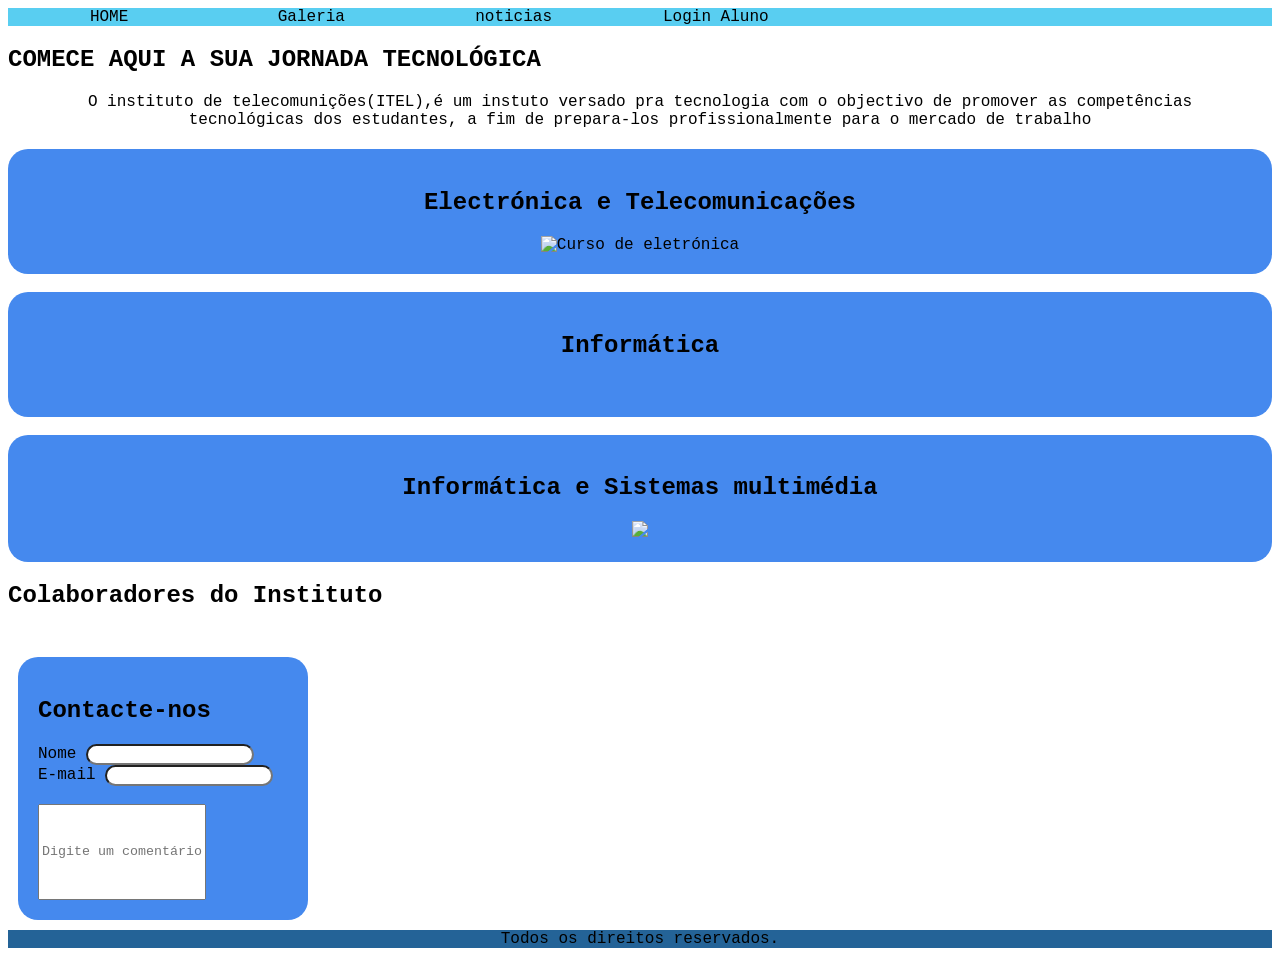
==== index.html @ e7331a4b "Os arquivos do site" ====
<!DOCTYPE html>
<html lang="pt-br">
<head>
    <meta charset="UTF-8">
    <meta name="viewport" content="width=device-width, initial-scale=1.0">
    <link rel="stylesheet" href="style.css">
    <title>Itel</title>
</head>
<body>
    <nav id="navbar">
            <a href="index.html">HOME</a>
            <a href="Galeria.html">Galeria</a>
            <a href="noticias.html">noticias</a>
            <a href="loginAluno.html">Login Aluno</a>
        <img src="img/oficial.png" alt="" class="logo">
    </nav>
    <section>
        <h1>COMECE AQUI A SUA JORNADA TECNOLÓGICA</h1>

        <p>O instituto de telecomunições(ITEL),é um instuto versado pra tecnologia com o objectivo de promover as competências tecnológicas dos estudantes, a fim de prepara-los profissionalmente para o mercado de trabalho </p>
    </section>
    <section>
        <div class="curso">
            <h2>Electrónica e Telecomunicações</h2>
            <img src="img/electronica.png" alt="Curso de eletrónica">

        </div>

        <br>

        <div class="curso">
            <h2>Informática</h2>
            <img src="img/informatica.jpg" alt="">
        </div>

        <br>

        <div class="curso">
                <h2>Informática e Sistemas multimédia</h2>
                <img src="img/multimedia.png">
        </div>
    </section>
    <section>
        <h2>Colaboradores do Instituto </h2>
        <img src="img/fadcom.png" alt="" class="imgc">
        <img src="img/minttics.png" alt="" class="imgc">
        <img src="img/oneway.png" alt="" class="imgc">
        <img src="img/cisco.png" alt="" class="imgc">
        <img src="img/huawei.png" alt="" class="imgc">
        <img src="img/ggpen.png" alt="" class="imgc">
        <img src="img/med.png" alt="" class="imgc">
    </section>
    <section>
        <form class="login">
            <h2>Contacte-nos</h2>
            <label for="name">Nome</label>
            <input type="text" name="Name" id="name" class="chek"><br>
            <label for="mail">E-mail</label>
            <input type="email" name="mail" id="mail" class="chek"><br><br>
            <input type="text" name="textbox" id="textbox" class="chekb" placeholder="Digite um comentário">

            
        </form>

    </section>

    <footer>
        Todos os direitos reservados.
    </footer>

</body>
</html>
---- style.css ----
#navbar{
    background-color: rgb(89, 206, 241);
    margin: 0;
    display: flex;
    flex-direction: row;
    width: 100%;
    align-items:center;
}
*{
    font-family: 'Courier New', Courier, monospace;
}
a{
    text-decoration:none;
    color: black;
    width: 16%;
    text-align: center;
}
ul{
    list-style-type: none;
    display: inline-block;
}
li{
    padding: 5px;
}
.curso{
    background-color: rgb(69, 137, 238);
    display: block;
    text-align: center;
    padding: 20px;
    border-radius:20px ;
}
.imgc{
    width: 150px;
}
.login{
    background-color: rgb(69, 137, 238);
    text-align: left;
    margin: 10px;
    width: 250px;
    padding: 20px;
    border-radius: 20px;

}
.chek{
    border-radius: 30px;
    color: rgb(69, 137, 238);
    text-align: center;
}
.chekb{
    height: 90px;
}
footer{
    background: rgb(36, 99, 151);
    text-align: center;

}
.logo{
    width: 20%;

}
p{
    text-align: center;
    margin: 20px 70px 20px 70px ;
}
.imge{
    width: 80%;
}
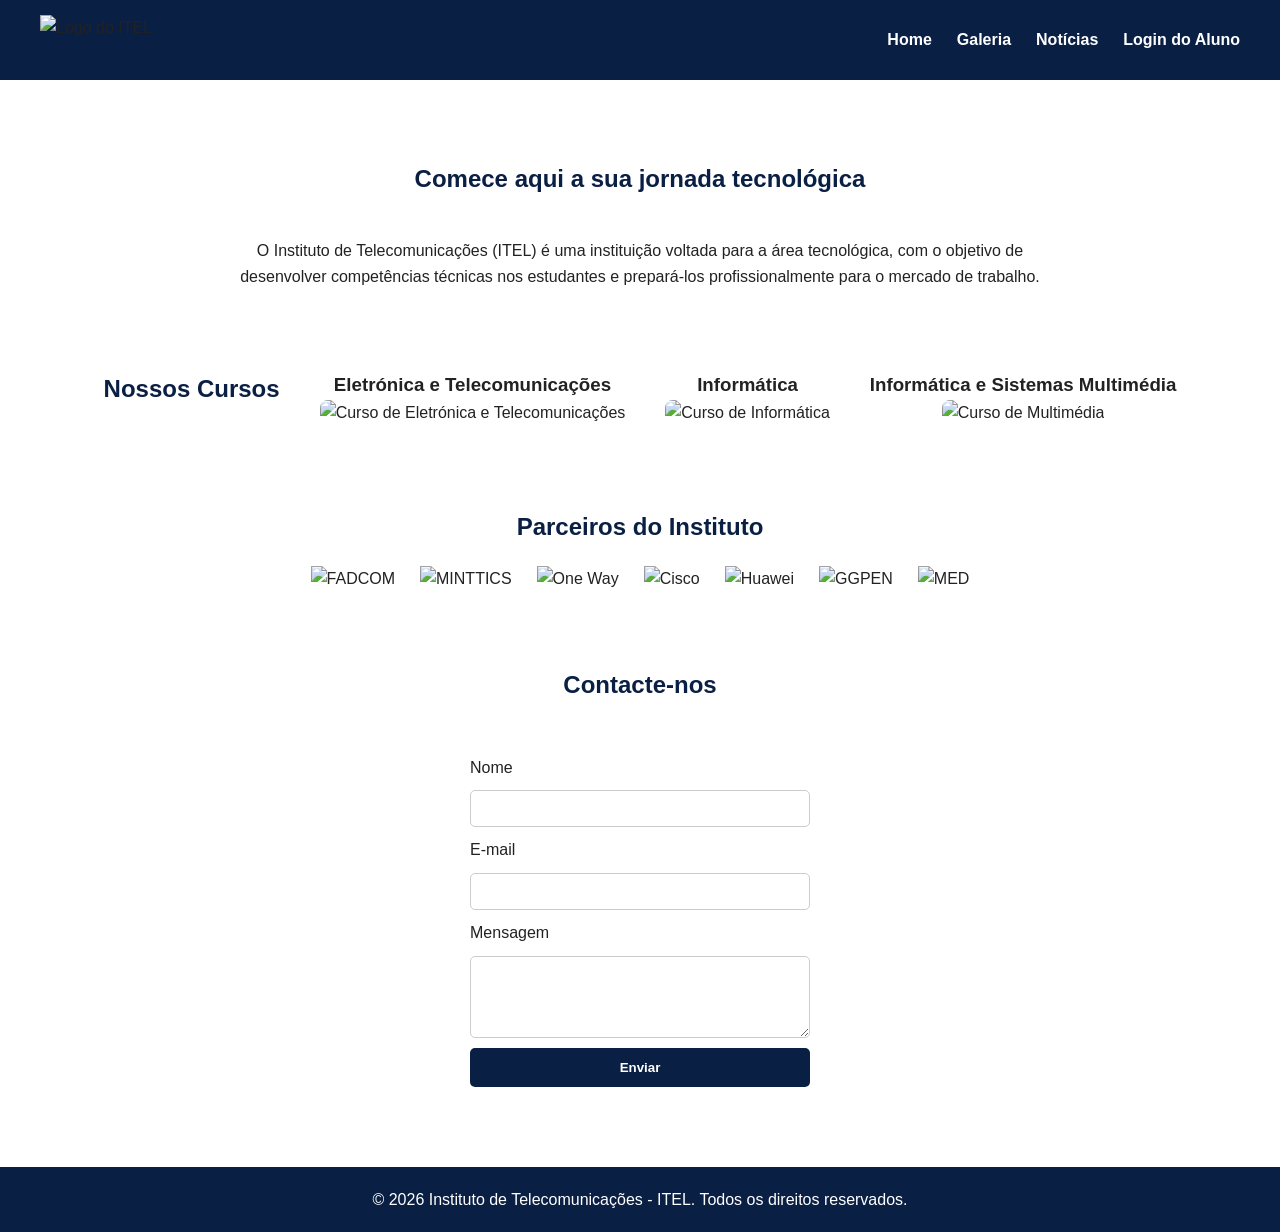
==== commit b7069f4d: "Add files via upload" ====
--- a/index.html
+++ b/index.html
@@ -1,74 +1,113 @@
-<!DOCTYPE html>
-<html lang="pt-br">
-<head>
-    <meta charset="UTF-8">
-    <meta name="viewport" content="width=device-width, initial-scale=1.0">
-    <link rel="stylesheet" href="style.css">
-    <title>Itel</title>
-</head>
-<body>
-    <nav id="navbar">
-            <a href="index.html">HOME</a>
-            <a href="Galeria.html">Galeria</a>
-            <a href="noticias.html">noticias</a>
-            <a href="loginAluno.html">Login Aluno</a>
-        <img src="img/oficial.png" alt="" class="logo">
-    </nav>
-    <section>
-        <h1>COMECE AQUI A SUA JORNADA TECNOLÓGICA</h1>
-
-        <p>O instituto de telecomunições(ITEL),é um instuto versado pra tecnologia com o objectivo de promover as competências tecnológicas dos estudantes, a fim de prepara-los profissionalmente para o mercado de trabalho </p>
-    </section>
-    <section>
-        <div class="curso">
-            <h2>Electrónica e Telecomunicações</h2>
-            <img src="img/electronica.png" alt="Curso de eletrónica">
-
-        </div>
-
-        <br>
-
-        <div class="curso">
-            <h2>Informática</h2>
-            <img src="img/informatica.jpg" alt="">
-        </div>
-
-        <br>
-
-        <div class="curso">
-                <h2>Informática e Sistemas multimédia</h2>
-                <img src="img/multimedia.png">
-        </div>
-    </section>
-    <section>
-        <h2>Colaboradores do Instituto </h2>
-        <img src="img/fadcom.png" alt="" class="imgc">
-        <img src="img/minttics.png" alt="" class="imgc">
-        <img src="img/oneway.png" alt="" class="imgc">
-        <img src="img/cisco.png" alt="" class="imgc">
-        <img src="img/huawei.png" alt="" class="imgc">
-        <img src="img/ggpen.png" alt="" class="imgc">
-        <img src="img/med.png" alt="" class="imgc">
-    </section>
-    <section>
-        <form class="login">
-            <h2>Contacte-nos</h2>
-            <label for="name">Nome</label>
-            <input type="text" name="Name" id="name" class="chek"><br>
-            <label for="mail">E-mail</label>
-            <input type="email" name="mail" id="mail" class="chek"><br><br>
-            <input type="text" name="textbox" id="textbox" class="chekb" placeholder="Digite um comentário">
-
-            
-        </form>
-
-    </section>
-
-    <footer>
-        Todos os direitos reservados.
-    </footer>
-
-</body>
-</html>
-
-
+<!DOCTYPE html>
+<html lang="pt">
+<head>
+    <meta charset="UTF-8">
+    <meta name="viewport" content="width=device-width, initial-scale=1.0">
+    <title>ITEL - Instituto de Telecomunicações</title>
+    <link rel="stylesheet" href="style.css">
+</head>
+
+<body>
+
+<header>
+    <nav id="navbar">
+        <img src="img/oficial.png" alt="Logo do ITEL" class="logo">
+
+        <ul class="menu">
+            <li><a href="index.html">Home</a></li>
+            <li><a href="galeria.html">Galeria</a></li>
+            <li><a href="noticias.html">Notícias</a></li>
+            <li><a href="loginAluno.html">Login do Aluno</a></li>
+        </ul>
+    </nav>
+</header>
+
+
+<main>
+
+<section id="apresentacao">
+    <h1>Comece aqui a sua jornada tecnológica</h1>
+
+    <p>
+        O Instituto de Telecomunicações (ITEL) é uma instituição voltada
+        para a área tecnológica, com o objetivo de desenvolver competências
+        técnicas nos estudantes e prepará-los profissionalmente para o
+        mercado de trabalho.
+    </p>
+</section>
+
+
+<section id="cursos">
+
+    <h2>Nossos Cursos</h2>
+
+    <div class="curso">
+        <h3>Eletrónica e Telecomunicações</h3>
+        <img src="img/electronica.png" alt="Curso de Eletrónica e Telecomunicações">
+    </div>
+
+    <div class="curso">
+        <h3>Informática</h3>
+        <img src="img/informatica.jpg" alt="Curso de Informática">
+    </div>
+
+    <div class="curso">
+        <h3>Informática e Sistemas Multimédia</h3>
+        <img src="img/multimedia.png" alt="Curso de Multimédia">
+    </div>
+
+</section>
+
+
+<section id="parceiros">
+
+    <h2>Parceiros do Instituto</h2>
+
+    <div class="parceiros-logos">
+
+        <img src="img/fadcom.png" alt="FADCOM">
+        <img src="img/minttics.png" alt="MINTTICS">
+        <img src="img/oneway.png" alt="One Way">
+        <img src="img/cisco.png" alt="Cisco">
+        <img src="img/huawei.png" alt="Huawei">
+        <img src="img/ggpen.png" alt="GGPEN">
+        <img src="img/med.png" alt="MED">
+
+    </div>
+
+</section>
+
+
+<section id="contacto">
+
+    <h2>Contacte-nos</h2>
+
+    <form>
+
+        <label for="name">Nome</label>
+        <input type="text" id="name" name="name" required>
+
+        <label for="email">E-mail</label>
+        <input type="email" id="email" name="email" required>
+
+        <label for="mensagem">Mensagem</label>
+        <textarea id="mensagem" name="mensagem" rows="4"></textarea>
+
+        <button type="submit">Enviar</button>
+
+    </form>
+
+</section>
+
+</main>
+
+
+<footer>
+
+<p>© 2026 Instituto de Telecomunicações - ITEL. Todos os direitos reservados.</p>
+
+</footer>
+
+
+</body>
+</html>
--- a/style.css
+++ b/style.css
@@ -1,67 +1,234 @@
-#navbar{
-    background-color: rgb(89, 206, 241);
-    margin: 0;
-    display: flex;
-    flex-direction: row;
-    width: 100%;
-    align-items:center;
-}
-*{
-    font-family: 'Courier New', Courier, monospace;
-}
-a{
-    text-decoration:none;
-    color: black;
-    width: 16%;
-    text-align: center;
-}
-ul{
-    list-style-type: none;
-    display: inline-block;
-}
-li{
-    padding: 5px;
-}
-.curso{
-    background-color: rgb(69, 137, 238);
-    display: block;
-    text-align: center;
-    padding: 20px;
-    border-radius:20px ;
-}
-.imgc{
-    width: 150px;
-}
-.login{
-    background-color: rgb(69, 137, 238);
-    text-align: left;
-    margin: 10px;
-    width: 250px;
-    padding: 20px;
-    border-radius: 20px;
-
-}
-.chek{
-    border-radius: 30px;
-    color: rgb(69, 137, 238);
-    text-align: center;
-}
-.chekb{
-    height: 90px;
-}
-footer{
-    background: rgb(36, 99, 151);
-    text-align: center;
-
-}
-.logo{
-    width: 20%;
-
-}
-p{
-    text-align: center;
-    margin: 20px 70px 20px 70px ;
-}
-.imge{
-    width: 80%;
+*{
+margin:0;
+padding:0;
+box-sizing:border-box;
+font-family:Arial, Helvetica, sans-serif;
+}
+
+body{
+background-color:#ffffff;
+color:#222;
+line-height:1.6;
+}
+
+/* NAVBAR */
+
+#navbar{
+display:flex;
+justify-content:space-between;
+align-items:center;
+padding:15px 40px;
+background-color:#0a1f44;
+}
+
+.menu{
+list-style:none;
+display:flex;
+gap:25px;
+}
+
+.menu a{
+text-decoration:none;
+color:white;
+font-weight:bold;
+transition:0.3s;
+}
+
+.menu a:hover{
+color:#00b4ff;
+}
+
+.logo{
+height:50px;
+}
+
+/* TITULOS */
+
+h1{
+text-align:center;
+margin:40px 0;
+color:#0a1f44;
+}
+
+h2{
+text-align:center;
+margin-bottom:20px;
+color:#0a1f44;
+}
+
+/* APRESENTAÇÃO */
+
+#apresentacao{
+text-align:center;
+padding:40px;
+max-width:900px;
+margin:auto;
+}
+
+/* CURSOS */
+
+#cursos{
+padding:40px;
+}
+
+#cursos .curso{
+text-align:center;
+}
+
+#cursos{
+display:flex;
+justify-content:center;
+gap:40px;
+flex-wrap:wrap;
+}
+
+.curso img{
+width:250px;
+border-radius:8px;
+transition:0.3s;
+}
+
+.curso img:hover{
+transform:scale(1.05);
+}
+
+/* PARCEIROS */
+
+#parceiros{
+padding:40px;
+text-align:center;
+}
+
+.parceiros-logos{
+display:flex;
+justify-content:center;
+flex-wrap:wrap;
+gap:25px;
+margin-top:20px;
+}
+
+.parceiros-logos img{
+height:60px;
+transition:0.3s;
+}
+
+.parceiros-logos img:hover{
+transform:scale(1.1);
+}
+
+/* GALERIA */
+
+.grid-galeria{
+display:grid;
+grid-template-columns:repeat(auto-fit,minmax(250px,1fr));
+gap:20px;
+padding:40px;
+}
+
+.grid-galeria img{
+width:100%;
+border-radius:8px;
+transition:0.3s;
+}
+
+.grid-galeria img:hover{
+transform:scale(1.05);
+}
+
+/* NOTICIAS */
+
+.noticias{
+padding:40px;
+max-width:900px;
+margin:auto;
+}
+
+.noticia{
+margin-bottom:40px;
+}
+
+.noticia img{
+width:100%;
+border-radius:8px;
+margin-bottom:10px;
+}
+
+/* FORMULÁRIO */
+
+form{
+max-width:400px;
+margin:auto;
+display:flex;
+flex-direction:column;
+gap:10px;
+padding:30px;
+}
+
+input, textarea{
+padding:10px;
+border:1px solid #ccc;
+border-radius:5px;
+}
+
+button{
+padding:12px;
+border:none;
+background-color:#0a1f44;
+color:white;
+font-weight:bold;
+border-radius:5px;
+cursor:pointer;
+transition:0.3s;
+}
+
+button:hover{
+background-color:#00b4ff;
+}
+
+/* FOOTER */
+
+footer{
+margin-top:50px;
+padding:20px;
+text-align:center;
+background-color:#0a1f44;
+color:white;
+}
+
+/* RESPONSIVO */
+
+@media(max-width:768px){
+
+#navbar{
+flex-direction:column;
+gap:10px;
+}
+
+.menu{
+flex-direction:column;
+align-items:center;
+}
+
+#cursos{
+flex-direction:column;
+align-items:center;
+}
+
+}
+.atividades .galeria-atividades{
+  display: grid;
+  grid-template-columns: repeat(auto-fit, minmax(200px, 1fr));
+  gap: 20px;
+  padding: 20px;
+}
+
+.atividades .galeria-atividades img{
+  width: 100%;
+  height: auto;
+  border-radius: 8px;
+  transition: transform 0.3s;
+}
+
+.atividades .galeria-atividades img:hover{
+  transform: scale(1.05);
 }
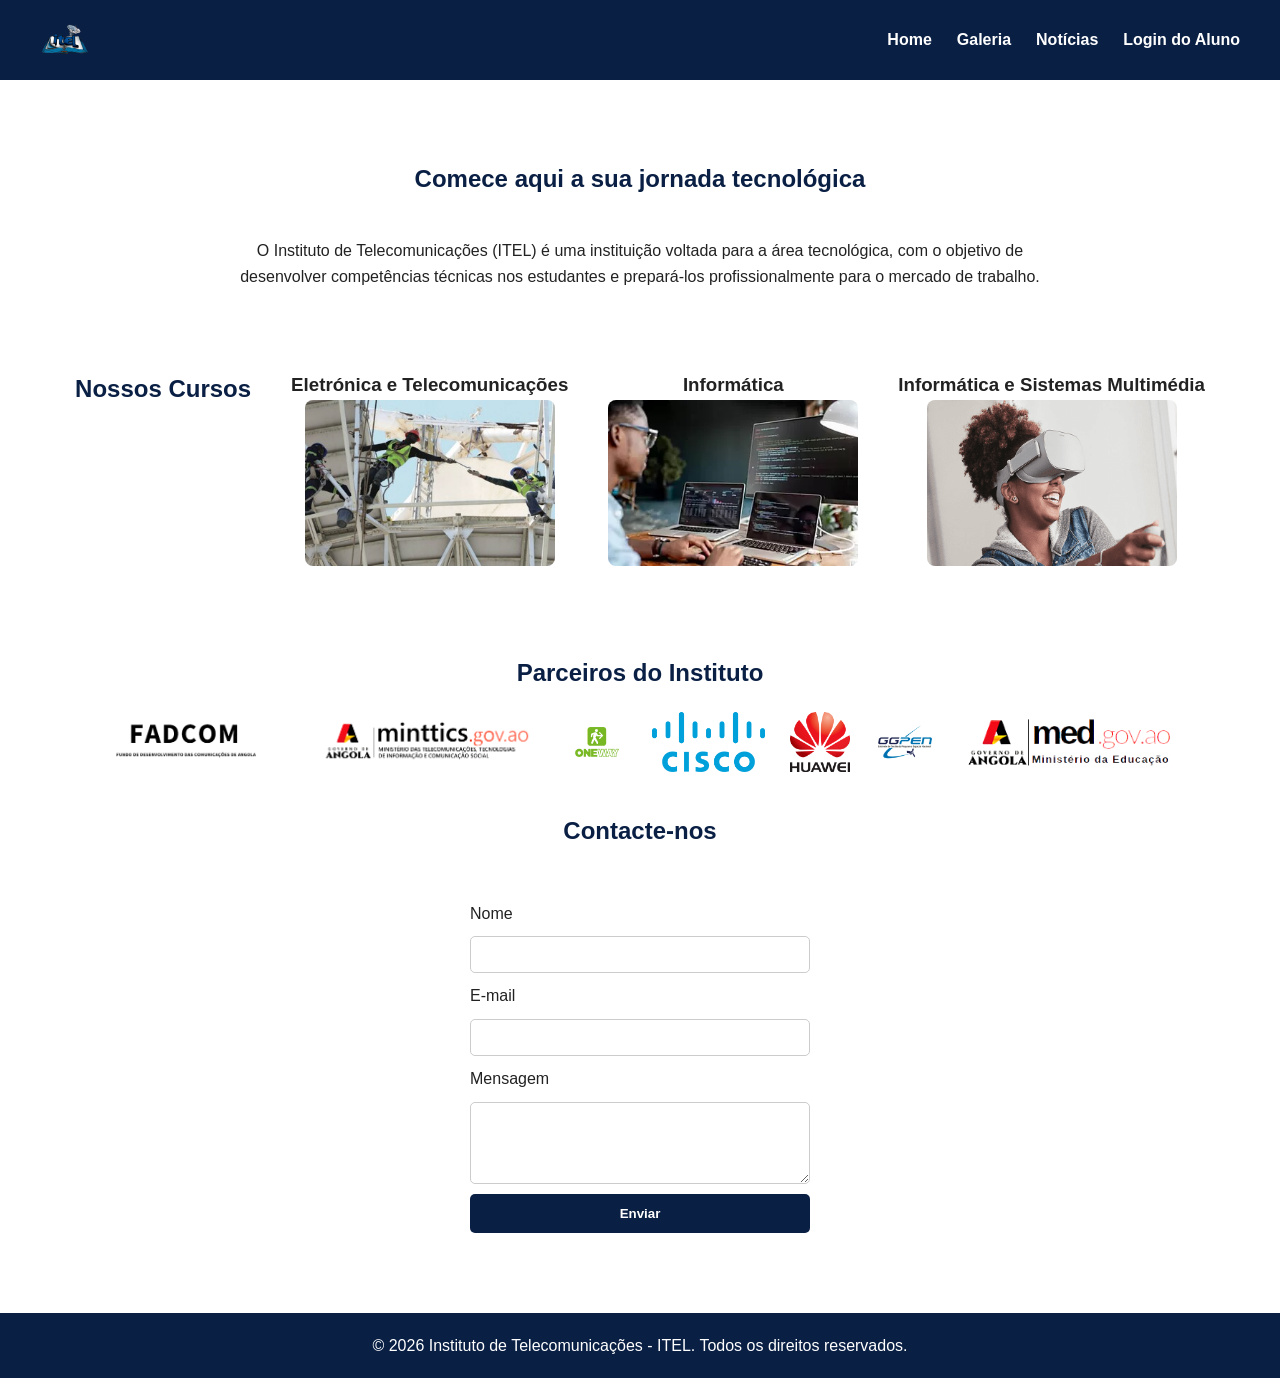
==== commit efc18f23: "Update index.html" ====
--- a/index.html
+++ b/index.html
@@ -15,7 +15,7 @@
 
         <ul class="menu">
             <li><a href="index.html">Home</a></li>
-            <li><a href="galeria.html">Galeria</a></li>
+            <li><a href="Galeria.html">Galeria</a></li>
             <li><a href="noticias.html">Notícias</a></li>
             <li><a href="loginAluno.html">Login do Aluno</a></li>
         </ul>
@@ -110,4 +110,4 @@
 
 
 </body>
-</html>+</html>
--- a/style.css
+++ b/style.css
@@ -1,3 +1,4 @@
+
 *{
 margin:0;
 padding:0;
@@ -11,7 +12,6 @@
 line-height:1.6;
 }
 
-/* NAVBAR */
 
 #navbar{
 display:flex;
@@ -42,7 +42,7 @@
 height:50px;
 }
 
-/* TITULOS */
+
 
 h1{
 text-align:center;
@@ -56,7 +56,7 @@
 color:#0a1f44;
 }
 
-/* APRESENTAÇÃO */
+
 
 #apresentacao{
 text-align:center;
@@ -65,7 +65,7 @@
 margin:auto;
 }
 
-/* CURSOS */
+
 
 #cursos{
 padding:40px;
@@ -92,7 +92,7 @@
 transform:scale(1.05);
 }
 
-/* PARCEIROS */
+
 
 #parceiros{
 padding:40px;
@@ -116,7 +116,6 @@
 transform:scale(1.1);
 }
 
-/* GALERIA */
 
 .grid-galeria{
 display:grid;
@@ -135,7 +134,7 @@
 transform:scale(1.05);
 }
 
-/* NOTICIAS */
+
 
 .noticias{
 padding:40px;
@@ -153,7 +152,6 @@
 margin-bottom:10px;
 }
 
-/* FORMULÁRIO */
 
 form{
 max-width:400px;
@@ -185,7 +183,7 @@
 background-color:#00b4ff;
 }
 
-/* FOOTER */
+
 
 footer{
 margin-top:50px;
@@ -195,7 +193,7 @@
 color:white;
 }
 
-/* RESPONSIVO */
+
 
 @media(max-width:768px){
 
@@ -231,4 +229,4 @@
 
 .atividades .galeria-atividades img:hover{
   transform: scale(1.05);
-}+}
